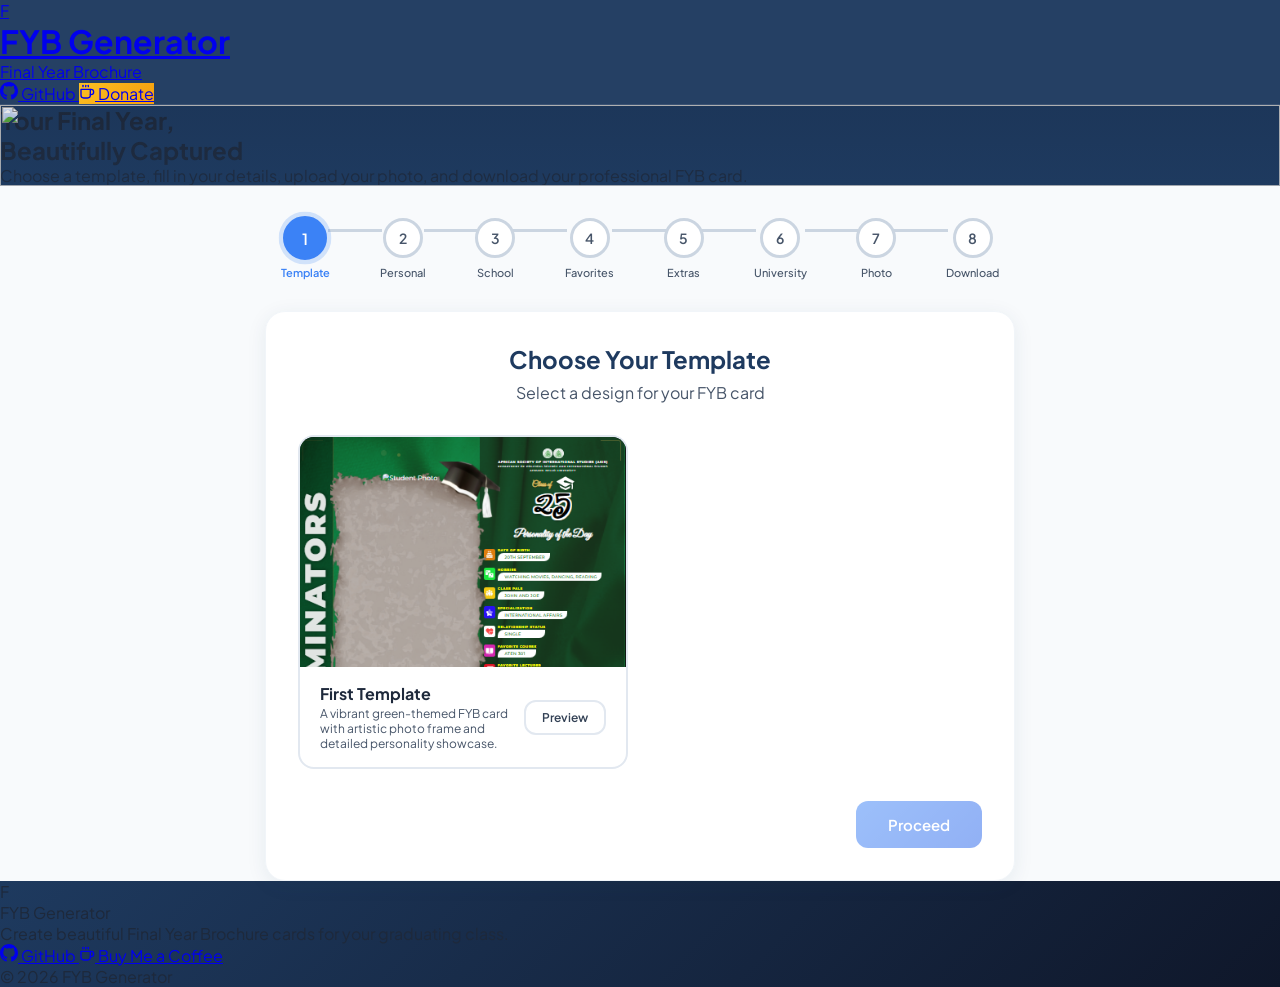
==== index.html @ 306c5a2f "First Push" ====
<!DOCTYPE html>
<html lang="en">
<head>
    <meta charset="UTF-8">
    <meta name="viewport" content="width=device-width, initial-scale=1.0">
    <meta name="description" content="Generate beautiful FYB (Final Year Brochure) cards for graduating students. Choose a template, fill in your details, and download your personalized card as PNG.">
    <title>FYB Generator</title>

    <link rel="icon" href="data:image/svg+xml,<svg xmlns='http://www.w3.org/2000/svg' viewBox='0 0 100 100'><text y='.9em' font-size='90'>F</text></svg>">

    <link rel="preconnect" href="https://fonts.googleapis.com">
    <link rel="preconnect" href="https://fonts.gstatic.com" crossorigin>
    <link href="https://fonts.googleapis.com/css2?family=Great+Vibes&family=Montserrat:wght@400;600;700;800;900&family=Plus+Jakarta+Sans:wght@300;400;500;600;700;800&display=swap" rel="stylesheet">

    <script src="https://cdn.tailwindcss.com"></script>
    <script>
        tailwind.config = {
            theme: {
                extend: {
                    colors: {
                        'fyb-blue': {
                            50: '#eff6ff', 100: '#dbeafe', 200: '#bfdbfe',
                            500: '#3b82f6', 600: '#2563eb', 700: '#1d4ed8',
                            800: '#1e3a5f', 900: '#0f172a'
                        },
                        'fyb-yellow': {
                            300: '#fde68a', 400: '#fbbf24', 500: '#f59e0b', 600: '#d97706'
                        }
                    },
                    fontFamily: {
                        'sans': ['Plus Jakarta Sans', 'sans-serif']
                    }
                }
            }
        }
    </script>

    <script src="https://cdnjs.cloudflare.com/ajax/libs/html2canvas/1.4.1/html2canvas.min.js"></script>
    <link rel="stylesheet" href="css/styles.css">
</head>
<body>

    <!-- Header -->
    <header class="glass-header sticky top-0 z-50" id="main-header">
        <div class="max-w-6xl mx-auto px-4 sm:px-6 py-3 flex items-center justify-between">
            <!-- Logo -->
            <a href="/" class="flex items-center gap-3 no-underline" onclick="location.reload(); return false;">
                <div class="w-10 h-10 rounded-xl bg-gradient-to-br from-fyb-yellow-400 to-fyb-yellow-600 flex items-center justify-center shadow-lg" style="min-width:40px;">
                    <span class="text-fyb-blue-800 font-extrabold text-lg">F</span>
                </div>
                <div>
                    <h1 class="text-white font-bold text-lg tracking-wide leading-tight">FYB Generator</h1>
                    <p class="text-blue-300 text-xs leading-tight">Final Year Brochure</p>
                </div>
            </a>

            <!-- Navigation -->
            <nav class="flex items-center gap-3">
                <!-- GitHub -->
                <a href="https://github.com/sanusiaz" target="_blank" rel="noopener noreferrer"
                   class="flex items-center gap-2 text-blue-300 hover:text-white text-sm font-medium transition-colors px-3 py-2 rounded-lg hover:bg-white/10">
                    <svg xmlns="http://www.w3.org/2000/svg" width="18" height="18" viewBox="0 0 24 24" fill="currentColor"><path d="M12 0c-6.626 0-12 5.373-12 12 0 5.302 3.438 9.8 8.207 11.387.599.111.793-.261.793-.577v-2.234c-3.338.726-4.033-1.416-4.033-1.416-.546-1.387-1.333-1.756-1.333-1.756-1.089-.745.083-.729.083-.729 1.205.084 1.839 1.237 1.839 1.237 1.07 1.834 2.807 1.304 3.492.997.107-.775.418-1.305.762-1.604-2.665-.305-5.467-1.334-5.467-5.931 0-1.311.469-2.381 1.236-3.221-.124-.303-.535-1.524.117-3.176 0 0 1.008-.322 3.301 1.23.957-.266 1.983-.399 3.003-.404 1.02.005 2.047.138 3.006.404 2.291-1.552 3.297-1.23 3.297-1.23.653 1.653.242 2.874.118 3.176.77.84 1.235 1.911 1.235 3.221 0 4.609-2.807 5.624-5.479 5.921.43.372.823 1.102.823 2.222v3.293c0 .319.192.694.801.576 4.765-1.589 8.199-6.086 8.199-11.386 0-6.627-5.373-12-12-12z"/></svg>
                    <span class="hidden sm:inline">GitHub</span>
                </a>

                <!-- Donate -->
                <a href="https://buymeacoffee.com" target="_blank" rel="noopener noreferrer"
                   class="flex items-center gap-2 text-fyb-blue-800 font-semibold text-sm px-4 py-2 rounded-lg transition-all hover:scale-105 shadow-md"
                   style="background: linear-gradient(135deg, #fbbf24, #f59e0b);">
                    <svg xmlns="http://www.w3.org/2000/svg" width="16" height="16" viewBox="0 0 24 24" fill="none" stroke="currentColor" stroke-width="2" stroke-linecap="round" stroke-linejoin="round"><path d="M17 8h1a4 4 0 1 1 0 8h-1"/><path d="M3 8h14v9a4 4 0 0 1-4 4H7a4 4 0 0 1-4-4V8z"/><line x1="6" y1="2" x2="6" y2="4"/><line x1="10" y1="2" x2="10" y2="4"/><line x1="14" y1="2" x2="14" y2="4"/></svg>
                    Donate
                </a>

                <!-- Start Over -->
                <button class="btn-danger text-sm" onclick="App.startOver()" id="start-over-btn" style="display:none;">
                    Start Over
                </button>
            </nav>
        </div>
    </header>

    <!-- Hero Section -->
    <section class="hero-bg text-white py-16 md:py-20 px-4 text-center" id="hero-section">
        <img src="https://images.unsplash.com/photo-1523580846011-d3a5bc25702b?auto=format&fit=crop&w=1920&q=80"
             alt="" class="hero-image" loading="eager">
        <div class="hero-overlay"></div>

        <div class="relative z-10 max-w-2xl mx-auto">
            <h2 class="text-4xl md:text-5xl font-extrabold mb-5 leading-tight drop-shadow-lg">
                Your Final Year,<br>
                <span class="text-fyb-yellow-400">Beautifully Captured</span>
            </h2>
            <p class="text-blue-100 text-lg md:text-xl max-w-xl mx-auto leading-relaxed drop-shadow-md">
                Choose a template, fill in your details, upload your photo, and download your
                professional FYB card.
            </p>
        </div>
    </section>

    <!-- Progress Bar -->
    <div class="max-w-4xl mx-auto px-4" id="progress-wrapper">
        <div class="progress-container" id="progress-container"></div>
    </div>

    <!-- Main Step Content -->
    <main class="max-w-4xl mx-auto px-4 pb-20">
        <div id="step-container"></div>
    </main>

    <!-- Footer -->
    <footer class="footer-gradient text-white py-10 px-4 text-center">
        <div class="max-w-4xl mx-auto">
            <div class="flex items-center justify-center gap-2 mb-3">
                <div class="w-8 h-8 rounded-lg bg-gradient-to-br from-fyb-yellow-400 to-fyb-yellow-600 flex items-center justify-center">
                    <span class="text-fyb-blue-800 font-extrabold text-sm">F</span>
                </div>
                <span class="font-bold text-lg">FYB Generator</span>
            </div>
            <p class="text-blue-300 text-sm">Create beautiful Final Year Brochure cards for your graduating class.</p>
            <div class="mt-4 flex items-center justify-center gap-5">
                <a href="https://github.com/sanusiaz" target="_blank" rel="noopener noreferrer"
                   class="inline-flex items-center gap-2 text-blue-400 hover:text-white text-sm transition-colors">
                    <svg xmlns="http://www.w3.org/2000/svg" width="18" height="18" viewBox="0 0 24 24" fill="currentColor"><path d="M12 0c-6.626 0-12 5.373-12 12 0 5.302 3.438 9.8 8.207 11.387.599.111.793-.261.793-.577v-2.234c-3.338.726-4.033-1.416-4.033-1.416-.546-1.387-1.333-1.756-1.333-1.756-1.089-.745.083-.729.083-.729 1.205.084 1.839 1.237 1.839 1.237 1.07 1.834 2.807 1.304 3.492.997.107-.775.418-1.305.762-1.604-2.665-.305-5.467-1.334-5.467-5.931 0-1.311.469-2.381 1.236-3.221-.124-.303-.535-1.524.117-3.176 0 0 1.008-.322 3.301 1.23.957-.266 1.983-.399 3.003-.404 1.02.005 2.047.138 3.006.404 2.291-1.552 3.297-1.23 3.297-1.23.653 1.653.242 2.874.118 3.176.77.84 1.235 1.911 1.235 3.221 0 4.609-2.807 5.624-5.479 5.921.43.372.823 1.102.823 2.222v3.293c0 .319.192.694.801.576 4.765-1.589 8.199-6.086 8.199-11.386 0-6.627-5.373-12-12-12z"/></svg>
                    GitHub
                </a>
                <a href="https://buymeacoffee.com" target="_blank" rel="noopener noreferrer"
                   class="inline-flex items-center gap-2 text-fyb-yellow-400 hover:text-fyb-yellow-300 text-sm transition-colors">
                    <svg xmlns="http://www.w3.org/2000/svg" width="16" height="16" viewBox="0 0 24 24" fill="none" stroke="currentColor" stroke-width="2" stroke-linecap="round" stroke-linejoin="round"><path d="M17 8h1a4 4 0 1 1 0 8h-1"/><path d="M3 8h14v9a4 4 0 0 1-4 4H7a4 4 0 0 1-4-4V8z"/><line x1="6" y1="2" x2="6" y2="4"/><line x1="10" y1="2" x2="10" y2="4"/><line x1="14" y1="2" x2="14" y2="4"/></svg>
                    Buy Me a Coffee
                </a>
            </div>
            <p class="text-blue-400/50 text-xs mt-4">&copy; <span id="footer-year"></span> FYB Generator</p>
        </div>
    </footer>

    <!-- Scripts -->
    <script src="js/storage.js"></script>
    <script src="js/templates.js"></script>
    <script src="js/preview.js"></script>
    <script src="js/app.js"></script>
    <script>
        (function() {
            var y = new Date().getFullYear();
            document.getElementById('footer-year').textContent = y > 2026 ? '2026 - ' + y : '2026';
        })();
    </script>

</body>
</html>
---- css/styles.css ----
/* ============================================
   FYB Generator - Custom Styles
   Blue, White & Yellow Theme
   ============================================ */

@import url('https://fonts.googleapis.com/css2?family=Plus+Jakarta+Sans:wght@300;400;500;600;700;800&display=swap');

/* ===== CSS Variables ===== */
:root {
    --primary-blue: #1e3a5f;
    --accent-blue: #3b82f6;
    --light-blue: #dbeafe;
    --yellow: #fbbf24;
    --yellow-dark: #d97706;
    --white: #ffffff;
    --off-white: #f8fafc;
    --gray-50: #f8fafc;
    --gray-100: #f1f5f9;
    --gray-200: #e2e8f0;
    --gray-300: #cbd5e1;
    --gray-400: #94a3b8;
    --gray-600: #475569;
    --gray-700: #334155;
    --gray-800: #1e293b;
    --gray-900: #0f172a;
}

/* ===== Base ===== */
* {
    margin: 0;
    padding: 0;
    box-sizing: border-box;
}

body {
    font-family: 'Plus Jakarta Sans', sans-serif;
    background: var(--off-white);
    color: var(--gray-800);
    min-height: 100vh;
}

/* ===== Animations ===== */
@keyframes fadeInUp {
    from { opacity: 0; transform: translateY(20px); }
    to { opacity: 1; transform: translateY(0); }
}

@keyframes fadeIn {
    from { opacity: 0; }
    to { opacity: 1; }
}

@keyframes spin {
    from { transform: rotate(0deg); }
    to { transform: rotate(360deg); }
}

/* ===== Step Transitions ===== */
.step-enter {
    animation: fadeInUp 0.4s ease-out forwards;
}

/* ===== Progress Bar ===== */
.progress-container {
    display: flex;
    align-items: center;
    justify-content: center;
    gap: 0;
    padding: 2rem 1rem;
    max-width: 750px;
    margin: 0 auto;
}

.progress-step {
    display: flex;
    flex-direction: column;
    align-items: center;
    position: relative;
    flex-shrink: 0;
}

.progress-circle {
    width: 40px;
    height: 40px;
    border-radius: 50%;
    display: flex;
    align-items: center;
    justify-content: center;
    font-weight: 600;
    font-size: 14px;
    border: 3px solid var(--gray-300);
    background: var(--white);
    color: var(--gray-600);
    transition: all 0.4s cubic-bezier(0.4, 0, 0.2, 1);
    position: relative;
    z-index: 2;
}

.progress-circle.active {
    border-color: var(--accent-blue);
    background: var(--accent-blue);
    color: var(--white);
    box-shadow: 0 0 0 4px rgba(59, 130, 246, 0.2);
    transform: scale(1.1);
}

.progress-circle.completed {
    border-color: var(--yellow);
    background: var(--yellow);
    color: var(--primary-blue);
}

.progress-label {
    font-size: 11px;
    color: var(--gray-600);
    margin-top: 8px;
    text-align: center;
    font-weight: 500;
    white-space: nowrap;
    transition: color 0.3s;
}

.progress-label.active {
    color: var(--accent-blue);
    font-weight: 600;
}

.progress-label.completed {
    color: var(--yellow-dark);
}

.progress-line {
    flex: 1;
    height: 3px;
    background: var(--gray-300);
    margin: 0 -2px;
    position: relative;
    top: -18px;
    z-index: 1;
    transition: background 0.4s;
    min-width: 20px;
}

.progress-line.completed {
    background: var(--yellow);
}

/* ===== Template Card ===== */
.template-card {
    background: var(--white);
    border-radius: 16px;
    overflow: hidden;
    border: 2px solid var(--gray-200);
    transition: all 0.3s cubic-bezier(0.4, 0, 0.2, 1);
    cursor: pointer;
    position: relative;
}

.template-card:hover {
    transform: translateY(-6px);
    box-shadow: 0 16px 32px rgba(30, 58, 95, 0.12);
    border-color: var(--accent-blue);
}

.template-card.selected {
    border-color: var(--yellow);
    box-shadow: 0 0 0 3px rgba(251, 191, 36, 0.3), 0 16px 32px rgba(30, 58, 95, 0.12);
}

.template-card.selected::after {
    content: '';
    position: absolute;
    top: 12px;
    right: 12px;
    background: var(--yellow);
    width: 28px;
    height: 28px;
    border-radius: 50%;
    z-index: 5;
    box-shadow: 0 2px 8px rgba(0,0,0,0.15);
    background-image: url("data:image/svg+xml,%3Csvg xmlns='http://www.w3.org/2000/svg' viewBox='0 0 20 20' fill='%231e3a5f'%3E%3Cpath fill-rule='evenodd' d='M16.707 5.293a1 1 0 010 1.414l-8 8a1 1 0 01-1.414 0l-4-4a1 1 0 011.414-1.414L8 12.586l7.293-7.293a1 1 0 011.414 0z' clip-rule='evenodd'/%3E%3C/svg%3E");
    background-size: 16px;
    background-position: center;
    background-repeat: no-repeat;
}

.template-preview-box {
    height: 230px;
    display: flex;
    align-items: center;
    justify-content: center;
    position: relative;
    overflow: hidden;
}

/* ===== Form Styles ===== */
.form-group {
    margin-bottom: 1.25rem;
}

.form-label {
    display: block;
    font-size: 13px;
    font-weight: 600;
    color: var(--gray-700);
    margin-bottom: 6px;
    text-transform: uppercase;
    letter-spacing: 0.5px;
}

.form-input {
    width: 100%;
    padding: 12px 16px;
    border: 2px solid var(--gray-200);
    border-radius: 12px;
    font-family: 'Plus Jakarta Sans', sans-serif;
    font-size: 15px;
    color: var(--gray-800);
    background: var(--white);
    transition: all 0.3s;
    outline: none;
}

.form-input:focus {
    border-color: var(--accent-blue);
    box-shadow: 0 0 0 4px rgba(59, 130, 246, 0.1);
}

.form-input::placeholder {
    color: var(--gray-400);
    font-style: italic;
}

textarea.form-input {
    resize: vertical;
    min-height: 80px;
}

.form-input.error {
    border-color: #ef4444;
    box-shadow: 0 0 0 4px rgba(239, 68, 68, 0.1);
}

/* ===== Photo Upload ===== */
.upload-zone {
    border: 3px dashed var(--gray-300);
    border-radius: 20px;
    padding: 3rem 2rem;
    text-align: center;
    cursor: pointer;
    transition: all 0.3s;
    background: var(--gray-50);
    position: relative;
    overflow: hidden;
}

.upload-zone:hover {
    border-color: var(--accent-blue);
    background: var(--light-blue);
}

.upload-zone.has-image {
    border-style: solid;
    border-color: var(--yellow);
    padding: 1.5rem;
    background: var(--white);
}

.upload-zone.dragover {
    border-color: var(--accent-blue);
    background: var(--light-blue);
    transform: scale(1.02);
}

.upload-preview-img {
    max-width: 300px;
    max-height: 350px;
    border-radius: 12px;
    object-fit: cover;
    margin: 0 auto;
    display: block;
    box-shadow: 0 8px 24px rgba(0, 0, 0, 0.15);
}

/* ===== Buttons ===== */
.btn-primary {
    background: linear-gradient(135deg, var(--accent-blue), #2563eb);
    color: var(--white);
    padding: 14px 32px;
    border: none;
    border-radius: 12px;
    font-family: 'Plus Jakarta Sans', sans-serif;
    font-size: 15px;
    font-weight: 600;
    cursor: pointer;
    transition: all 0.3s;
    display: inline-flex;
    align-items: center;
    gap: 8px;
}

.btn-primary:hover {
    transform: translateY(-2px);
    box-shadow: 0 8px 20px rgba(59, 130, 246, 0.3);
}

.btn-primary:active {
    transform: translateY(0);
}

.btn-primary:disabled {
    opacity: 0.5;
    cursor: not-allowed;
    transform: none !important;
    box-shadow: none !important;
}

.btn-secondary {
    background: var(--white);
    color: var(--gray-700);
    padding: 14px 32px;
    border: 2px solid var(--gray-200);
    border-radius: 12px;
    font-family: 'Plus Jakarta Sans', sans-serif;
    font-size: 15px;
    font-weight: 600;
    cursor: pointer;
    transition: all 0.3s;
    display: inline-flex;
    align-items: center;
    gap: 8px;
}

.btn-secondary:hover {
    border-color: var(--gray-400);
    background: var(--gray-50);
}

.btn-yellow {
    background: linear-gradient(135deg, var(--yellow), #f59e0b);
    color: var(--primary-blue);
    padding: 14px 32px;
    border: none;
    border-radius: 12px;
    font-family: 'Plus Jakarta Sans', sans-serif;
    font-size: 15px;
    font-weight: 700;
    cursor: pointer;
    transition: all 0.3s;
    display: inline-flex;
    align-items: center;
    gap: 8px;
}

.btn-yellow:hover {
    transform: translateY(-2px);
    box-shadow: 0 8px 20px rgba(251, 191, 36, 0.35);
}

.btn-danger {
    background: transparent;
    color: #ef4444;
    padding: 10px 20px;
    border: 2px solid #fecaca;
    border-radius: 12px;
    font-family: 'Plus Jakarta Sans', sans-serif;
    font-size: 14px;
    font-weight: 600;
    cursor: pointer;
    transition: all 0.3s;
    display: inline-flex;
    align-items: center;
    gap: 6px;
}

.btn-danger:hover {
    background: #fef2f2;
    border-color: #ef4444;
}

/* ===== Card ===== */
.card {
    background: var(--white);
    border-radius: 20px;
    padding: 2rem;
    box-shadow: 0 4px 20px rgba(30, 58, 95, 0.08);
    border: 1px solid var(--gray-100);
}

/* ===== Loading Spinner ===== */
.spinner {
    width: 48px;
    height: 48px;
    border: 4px solid var(--gray-200);
    border-top-color: var(--accent-blue);
    border-radius: 50%;
    animation: spin 0.8s linear infinite;
    margin: 2rem auto;
}

/* ===== Glassmorphism Header ===== */
.glass-header {
    background: rgba(30, 58, 95, 0.97);
    backdrop-filter: blur(20px);
    border-bottom: 1px solid rgba(255, 255, 255, 0.1);
}

/* ===== Hero Section ===== */
.hero-bg {
    position: relative;
    overflow: hidden;
    background: #1e3a5f;
}

.hero-bg .hero-image {
    position: absolute;
    inset: 0;
    width: 100%;
    height: 100%;
    object-fit: cover;
    opacity: 1;
}

.hero-bg .hero-overlay {
    position: absolute;
    inset: 0;
    background: linear-gradient(180deg, rgba(15,23,42,0.1) 0%, rgba(30,58,95,0.2) 100%);
}

/* ===== Footer ===== */
.footer-gradient {
    background: linear-gradient(135deg, #1e3a5f, #0f172a);
}

/* ===== Responsive ===== */
@media (max-width: 768px) {
    .progress-container {
        padding: 1rem 0.5rem;
    }
    .progress-circle {
        width: 34px;
        height: 34px;
        font-size: 12px;
    }
    .progress-label {
        font-size: 9px;
    }
    .card {
        padding: 1.25rem;
        border-radius: 16px;
    }
    .btn-primary, .btn-secondary, .btn-yellow {
        padding: 12px 24px;
        font-size: 14px;
    }
}

@media (max-width: 480px) {
    .progress-label {
        display: none;
    }
    .progress-circle {
        width: 28px;
        height: 28px;
        font-size: 11px;
        border-width: 2px;
    }
    .progress-line {
        min-width: 12px;
    }
}

/* ===== Template Render Area (hidden, for html2canvas) ===== */
#template-render-area {
    position: absolute;
    left: -9999px;
    top: 0;
    z-index: -1;
}

/* ===== Scrollbar ===== */
::-webkit-scrollbar {
    width: 8px;
}
::-webkit-scrollbar-track {
    background: var(--gray-100);
}
::-webkit-scrollbar-thumb {
    background: var(--gray-300);
    border-radius: 4px;
}
::-webkit-scrollbar-thumb:hover {
    background: var(--gray-600);
}
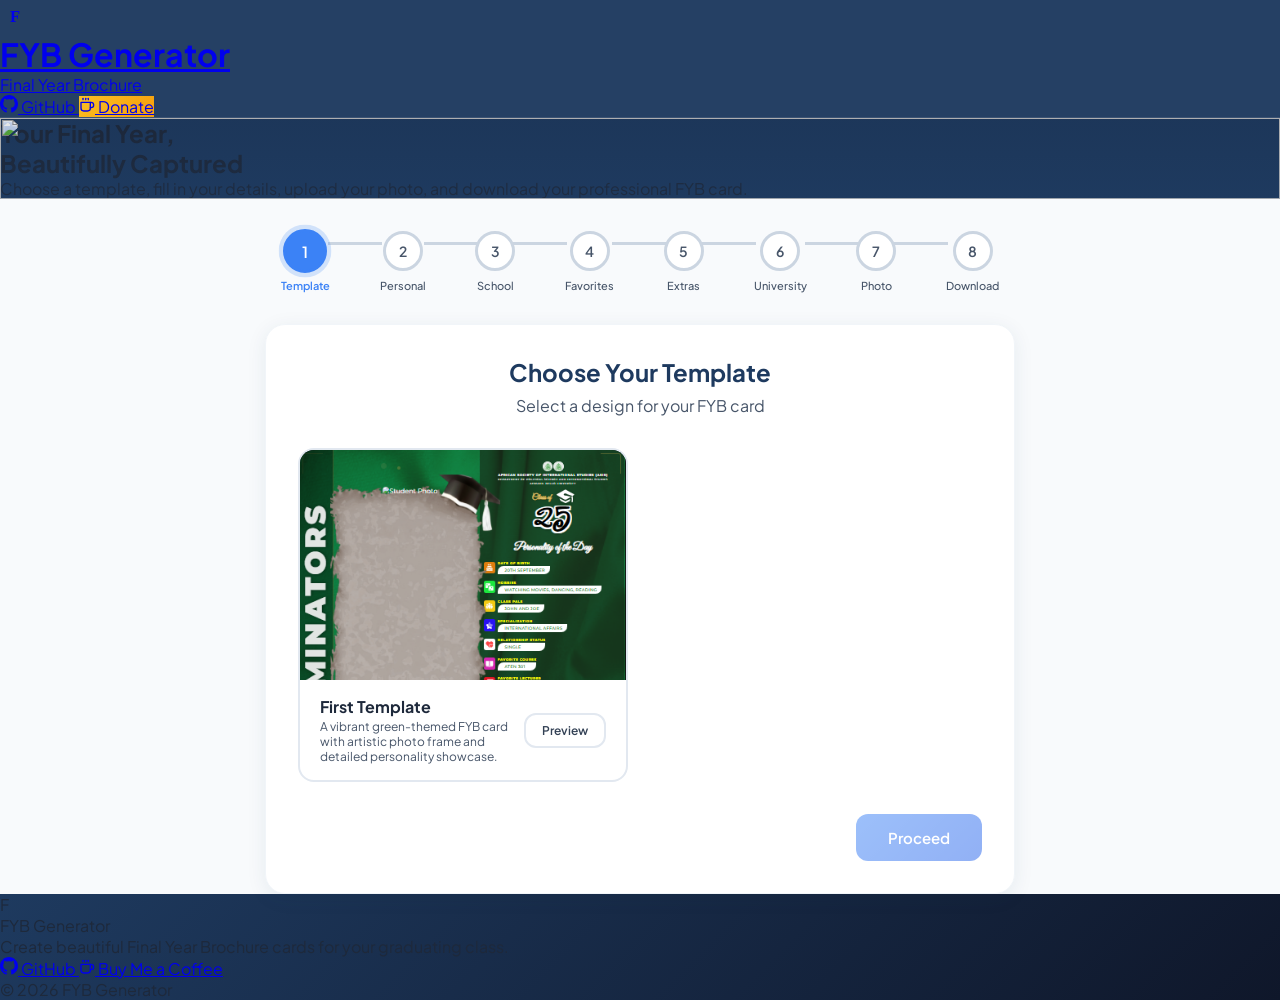
==== commit 87011f4b: "Template 1 bug fix and code refactoring" ====
--- a/index.html
+++ b/index.html
@@ -1,16 +1,21 @@
 <!DOCTYPE html>
 <html lang="en">
+
 <head>
     <meta charset="UTF-8">
     <meta name="viewport" content="width=device-width, initial-scale=1.0">
-    <meta name="description" content="Generate beautiful FYB (Final Year Brochure) cards for graduating students. Choose a template, fill in your details, and download your personalized card as PNG.">
+    <meta name="description"
+        content="Generate beautiful FYB (Final Year Brochure) cards for graduating students. Choose a template, fill in your details, and download your personalized card as PNG.">
     <title>FYB Generator</title>
 
-    <link rel="icon" href="data:image/svg+xml,<svg xmlns='http://www.w3.org/2000/svg' viewBox='0 0 100 100'><text y='.9em' font-size='90'>F</text></svg>">
+    <link rel="icon"
+        href="data:image/svg+xml,<svg xmlns='http://www.w3.org/2000/svg' viewBox='0 0 100 100'><text y='.9em' font-size='90'>F</text></svg>">
 
     <link rel="preconnect" href="https://fonts.googleapis.com">
     <link rel="preconnect" href="https://fonts.gstatic.com" crossorigin>
-    <link href="https://fonts.googleapis.com/css2?family=Great+Vibes&family=Montserrat:wght@400;600;700;800;900&family=Plus+Jakarta+Sans:wght@300;400;500;600;700;800&display=swap" rel="stylesheet">
+    <link
+        href="https://fonts.googleapis.com/css2?family=Great+Vibes&family=Montserrat:wght@400;600;700;800;900&family=Plus+Jakarta+Sans:wght@300;400;500;600;700;800&display=swap"
+        rel="stylesheet">
 
     <script src="https://cdn.tailwindcss.com"></script>
     <script>
@@ -38,6 +43,7 @@
     <script src="https://cdnjs.cloudflare.com/ajax/libs/html2canvas/1.4.1/html2canvas.min.js"></script>
     <link rel="stylesheet" href="css/styles.css">
 </head>
+
 <body>
 
     <!-- Header -->
@@ -45,10 +51,26 @@
         <div class="max-w-6xl mx-auto px-4 sm:px-6 py-3 flex items-center justify-between">
             <!-- Logo -->
             <a href="/" class="flex items-center gap-3 no-underline" onclick="location.reload(); return false;">
-                <div class="w-10 h-10 rounded-xl bg-gradient-to-br from-fyb-yellow-400 to-fyb-yellow-600 flex items-center justify-center shadow-lg" style="min-width:40px;">
-                    <span class="text-fyb-blue-800 font-extrabold text-lg">F</span>
+                <div class="w-10 h-10 rounded-xl bg-gradient-to-br from-fyb-yellow-400 to-fyb-yellow-600 flex items-center justify-center shadow-lg"
+                    style="min-width:40px;">
+                    <span class="text-fyb-blue-800 p-1 font-extrabold text-lg">
+                        <!-- 1. Define the SVG, size 52×52 → matches .w-10 -->
+                        <svg width="30" height="30" viewBox="0 0 100 100" xmlns="http://www.w3.org/2000/svg">
+
+                            <!-- 2. Keep your text styling — it’s fine -->
+                            <text x="50" y="72" text-anchor="middle" font-family="'Playfair Display', serif"
+                                font-size="55" font-weight="700" fill="currentColor" class="fyb-text">F</text>
+
+                            <!-- 3. Make it clickable -->
+                            <a href="https://github.com/sanusiaz" target="_blank" rel="noopener noreferrer">
+                                <rect x="0" y="0" width="52" height="52" fill="transparent" />
+                            </a>
+
+                        </svg>
+
+                    </span>
                 </div>
-                <div>
+                <div class="logo-text-container hidden md:block">
                     <h1 class="text-white font-bold text-lg tracking-wide leading-tight">FYB Generator</h1>
                     <p class="text-blue-300 text-xs leading-tight">Final Year Brochure</p>
                 </div>
@@ -58,31 +80,39 @@
             <nav class="flex items-center gap-3">
                 <!-- GitHub -->
                 <a href="https://github.com/sanusiaz" target="_blank" rel="noopener noreferrer"
-                   class="flex items-center gap-2 text-blue-300 hover:text-white text-sm font-medium transition-colors px-3 py-2 rounded-lg hover:bg-white/10">
-                    <svg xmlns="http://www.w3.org/2000/svg" width="18" height="18" viewBox="0 0 24 24" fill="currentColor"><path d="M12 0c-6.626 0-12 5.373-12 12 0 5.302 3.438 9.8 8.207 11.387.599.111.793-.261.793-.577v-2.234c-3.338.726-4.033-1.416-4.033-1.416-.546-1.387-1.333-1.756-1.333-1.756-1.089-.745.083-.729.083-.729 1.205.084 1.839 1.237 1.839 1.237 1.07 1.834 2.807 1.304 3.492.997.107-.775.418-1.305.762-1.604-2.665-.305-5.467-1.334-5.467-5.931 0-1.311.469-2.381 1.236-3.221-.124-.303-.535-1.524.117-3.176 0 0 1.008-.322 3.301 1.23.957-.266 1.983-.399 3.003-.404 1.02.005 2.047.138 3.006.404 2.291-1.552 3.297-1.23 3.297-1.23.653 1.653.242 2.874.118 3.176.77.84 1.235 1.911 1.235 3.221 0 4.609-2.807 5.624-5.479 5.921.43.372.823 1.102.823 2.222v3.293c0 .319.192.694.801.576 4.765-1.589 8.199-6.086 8.199-11.386 0-6.627-5.373-12-12-12z"/></svg>
+                    class="flex items-center gap-2 text-blue-300 hover:text-white text-sm font-medium transition-colors px-3 py-2 rounded-lg hover:bg-white/10">
+                    <svg xmlns="http://www.w3.org/2000/svg" width="18" height="18" viewBox="0 0 24 24"
+                        fill="currentColor">
+                        <path
+                            d="M12 0c-6.626 0-12 5.373-12 12 0 5.302 3.438 9.8 8.207 11.387.599.111.793-.261.793-.577v-2.234c-3.338.726-4.033-1.416-4.033-1.416-.546-1.387-1.333-1.756-1.333-1.756-1.089-.745.083-.729.083-.729 1.205.084 1.839 1.237 1.839 1.237 1.07 1.834 2.807 1.304 3.492.997.107-.775.418-1.305.762-1.604-2.665-.305-5.467-1.334-5.467-5.931 0-1.311.469-2.381 1.236-3.221-.124-.303-.535-1.524.117-3.176 0 0 1.008-.322 3.301 1.23.957-.266 1.983-.399 3.003-.404 1.02.005 2.047.138 3.006.404 2.291-1.552 3.297-1.23 3.297-1.23.653 1.653.242 2.874.118 3.176.77.84 1.235 1.911 1.235 3.221 0 4.609-2.807 5.624-5.479 5.921.43.372.823 1.102.823 2.222v3.293c0 .319.192.694.801.576 4.765-1.589 8.199-6.086 8.199-11.386 0-6.627-5.373-12-12-12z" />
+                    </svg>
                     <span class="hidden sm:inline">GitHub</span>
                 </a>
 
                 <!-- Donate -->
                 <a href="https://buymeacoffee.com" target="_blank" rel="noopener noreferrer"
-                   class="flex items-center gap-2 text-fyb-blue-800 font-semibold text-sm px-4 py-2 rounded-lg transition-all hover:scale-105 shadow-md"
-                   style="background: linear-gradient(135deg, #fbbf24, #f59e0b);">
-                    <svg xmlns="http://www.w3.org/2000/svg" width="16" height="16" viewBox="0 0 24 24" fill="none" stroke="currentColor" stroke-width="2" stroke-linecap="round" stroke-linejoin="round"><path d="M17 8h1a4 4 0 1 1 0 8h-1"/><path d="M3 8h14v9a4 4 0 0 1-4 4H7a4 4 0 0 1-4-4V8z"/><line x1="6" y1="2" x2="6" y2="4"/><line x1="10" y1="2" x2="10" y2="4"/><line x1="14" y1="2" x2="14" y2="4"/></svg>
+                    class="flex items-center gap-2 text-fyb-blue-800 font-semibold text-sm px-4 py-2 rounded-lg transition-all hover:scale-105 shadow-md"
+                    style="background: linear-gradient(135deg, #fbbf24, #f59e0b);">
+                    <svg xmlns="http://www.w3.org/2000/svg" width="16" height="16" viewBox="0 0 24 24" fill="none"
+                        stroke="currentColor" stroke-width="2" stroke-linecap="round" stroke-linejoin="round">
+                        <path d="M17 8h1a4 4 0 1 1 0 8h-1" />
+                        <path d="M3 8h14v9a4 4 0 0 1-4 4H7a4 4 0 0 1-4-4V8z" />
+                        <line x1="6" y1="2" x2="6" y2="4" />
+                        <line x1="10" y1="2" x2="10" y2="4" />
+                        <line x1="14" y1="2" x2="14" y2="4" />
+                    </svg>
                     Donate
                 </a>
 
-                <!-- Start Over -->
-                <button class="btn-danger text-sm" onclick="App.startOver()" id="start-over-btn" style="display:none;">
-                    Start Over
-                </button>
+
             </nav>
         </div>
     </header>
 
     <!-- Hero Section -->
     <section class="hero-bg text-white py-16 md:py-20 px-4 text-center" id="hero-section">
-        <img src="https://images.unsplash.com/photo-1523580846011-d3a5bc25702b?auto=format&fit=crop&w=1920&q=80"
-             alt="" class="hero-image" loading="eager">
+        <img src="https://images.unsplash.com/photo-1523580846011-d3a5bc25702b?auto=format&fit=crop&w=1920&q=80" alt=""
+            class="hero-image" loading="eager">
         <div class="hero-overlay"></div>
 
         <div class="relative z-10 max-w-2xl mx-auto">
@@ -111,7 +141,8 @@
     <footer class="footer-gradient text-white py-10 px-4 text-center">
         <div class="max-w-4xl mx-auto">
             <div class="flex items-center justify-center gap-2 mb-3">
-                <div class="w-8 h-8 rounded-lg bg-gradient-to-br from-fyb-yellow-400 to-fyb-yellow-600 flex items-center justify-center">
+                <div
+                    class="w-8 h-8 rounded-lg bg-gradient-to-br from-fyb-yellow-400 to-fyb-yellow-600 flex items-center justify-center">
                     <span class="text-fyb-blue-800 font-extrabold text-sm">F</span>
                 </div>
                 <span class="font-bold text-lg">FYB Generator</span>
@@ -119,13 +150,24 @@
             <p class="text-blue-300 text-sm">Create beautiful Final Year Brochure cards for your graduating class.</p>
             <div class="mt-4 flex items-center justify-center gap-5">
                 <a href="https://github.com/sanusiaz" target="_blank" rel="noopener noreferrer"
-                   class="inline-flex items-center gap-2 text-blue-400 hover:text-white text-sm transition-colors">
-                    <svg xmlns="http://www.w3.org/2000/svg" width="18" height="18" viewBox="0 0 24 24" fill="currentColor"><path d="M12 0c-6.626 0-12 5.373-12 12 0 5.302 3.438 9.8 8.207 11.387.599.111.793-.261.793-.577v-2.234c-3.338.726-4.033-1.416-4.033-1.416-.546-1.387-1.333-1.756-1.333-1.756-1.089-.745.083-.729.083-.729 1.205.084 1.839 1.237 1.839 1.237 1.07 1.834 2.807 1.304 3.492.997.107-.775.418-1.305.762-1.604-2.665-.305-5.467-1.334-5.467-5.931 0-1.311.469-2.381 1.236-3.221-.124-.303-.535-1.524.117-3.176 0 0 1.008-.322 3.301 1.23.957-.266 1.983-.399 3.003-.404 1.02.005 2.047.138 3.006.404 2.291-1.552 3.297-1.23 3.297-1.23.653 1.653.242 2.874.118 3.176.77.84 1.235 1.911 1.235 3.221 0 4.609-2.807 5.624-5.479 5.921.43.372.823 1.102.823 2.222v3.293c0 .319.192.694.801.576 4.765-1.589 8.199-6.086 8.199-11.386 0-6.627-5.373-12-12-12z"/></svg>
+                    class="inline-flex items-center gap-2 text-blue-400 hover:text-white text-sm transition-colors">
+                    <svg xmlns="http://www.w3.org/2000/svg" width="18" height="18" viewBox="0 0 24 24"
+                        fill="currentColor">
+                        <path
+                            d="M12 0c-6.626 0-12 5.373-12 12 0 5.302 3.438 9.8 8.207 11.387.599.111.793-.261.793-.577v-2.234c-3.338.726-4.033-1.416-4.033-1.416-.546-1.387-1.333-1.756-1.333-1.756-1.089-.745.083-.729.083-.729 1.205.084 1.839 1.237 1.839 1.237 1.07 1.834 2.807 1.304 3.492.997.107-.775.418-1.305.762-1.604-2.665-.305-5.467-1.334-5.467-5.931 0-1.311.469-2.381 1.236-3.221-.124-.303-.535-1.524.117-3.176 0 0 1.008-.322 3.301 1.23.957-.266 1.983-.399 3.003-.404 1.02.005 2.047.138 3.006.404 2.291-1.552 3.297-1.23 3.297-1.23.653 1.653.242 2.874.118 3.176.77.84 1.235 1.911 1.235 3.221 0 4.609-2.807 5.624-5.479 5.921.43.372.823 1.102.823 2.222v3.293c0 .319.192.694.801.576 4.765-1.589 8.199-6.086 8.199-11.386 0-6.627-5.373-12-12-12z" />
+                    </svg>
                     GitHub
                 </a>
                 <a href="https://buymeacoffee.com" target="_blank" rel="noopener noreferrer"
-                   class="inline-flex items-center gap-2 text-fyb-yellow-400 hover:text-fyb-yellow-300 text-sm transition-colors">
-                    <svg xmlns="http://www.w3.org/2000/svg" width="16" height="16" viewBox="0 0 24 24" fill="none" stroke="currentColor" stroke-width="2" stroke-linecap="round" stroke-linejoin="round"><path d="M17 8h1a4 4 0 1 1 0 8h-1"/><path d="M3 8h14v9a4 4 0 0 1-4 4H7a4 4 0 0 1-4-4V8z"/><line x1="6" y1="2" x2="6" y2="4"/><line x1="10" y1="2" x2="10" y2="4"/><line x1="14" y1="2" x2="14" y2="4"/></svg>
+                    class="inline-flex items-center gap-2 text-fyb-yellow-400 hover:text-fyb-yellow-300 text-sm transition-colors">
+                    <svg xmlns="http://www.w3.org/2000/svg" width="16" height="16" viewBox="0 0 24 24" fill="none"
+                        stroke="currentColor" stroke-width="2" stroke-linecap="round" stroke-linejoin="round">
+                        <path d="M17 8h1a4 4 0 1 1 0 8h-1" />
+                        <path d="M3 8h14v9a4 4 0 0 1-4 4H7a4 4 0 0 1-4-4V8z" />
+                        <line x1="6" y1="2" x2="6" y2="4" />
+                        <line x1="10" y1="2" x2="10" y2="4" />
+                        <line x1="14" y1="2" x2="14" y2="4" />
+                    </svg>
                     Buy Me a Coffee
                 </a>
             </div>
@@ -139,11 +181,12 @@
     <script src="js/preview.js"></script>
     <script src="js/app.js"></script>
     <script>
-        (function() {
-            var y = new Date().getFullYear();
-            document.getElementById('footer-year').textContent = y > 2026 ? '2026 - ' + y : '2026';
-        })();
+            (function () {
+                var y = new Date().getFullYear();
+                document.getElementById('footer-year').textContent = y > 2026 ? '2026 - ' + y : '2026';
+            })();
     </script>
 
 </body>
-</html>
+
+</html>
